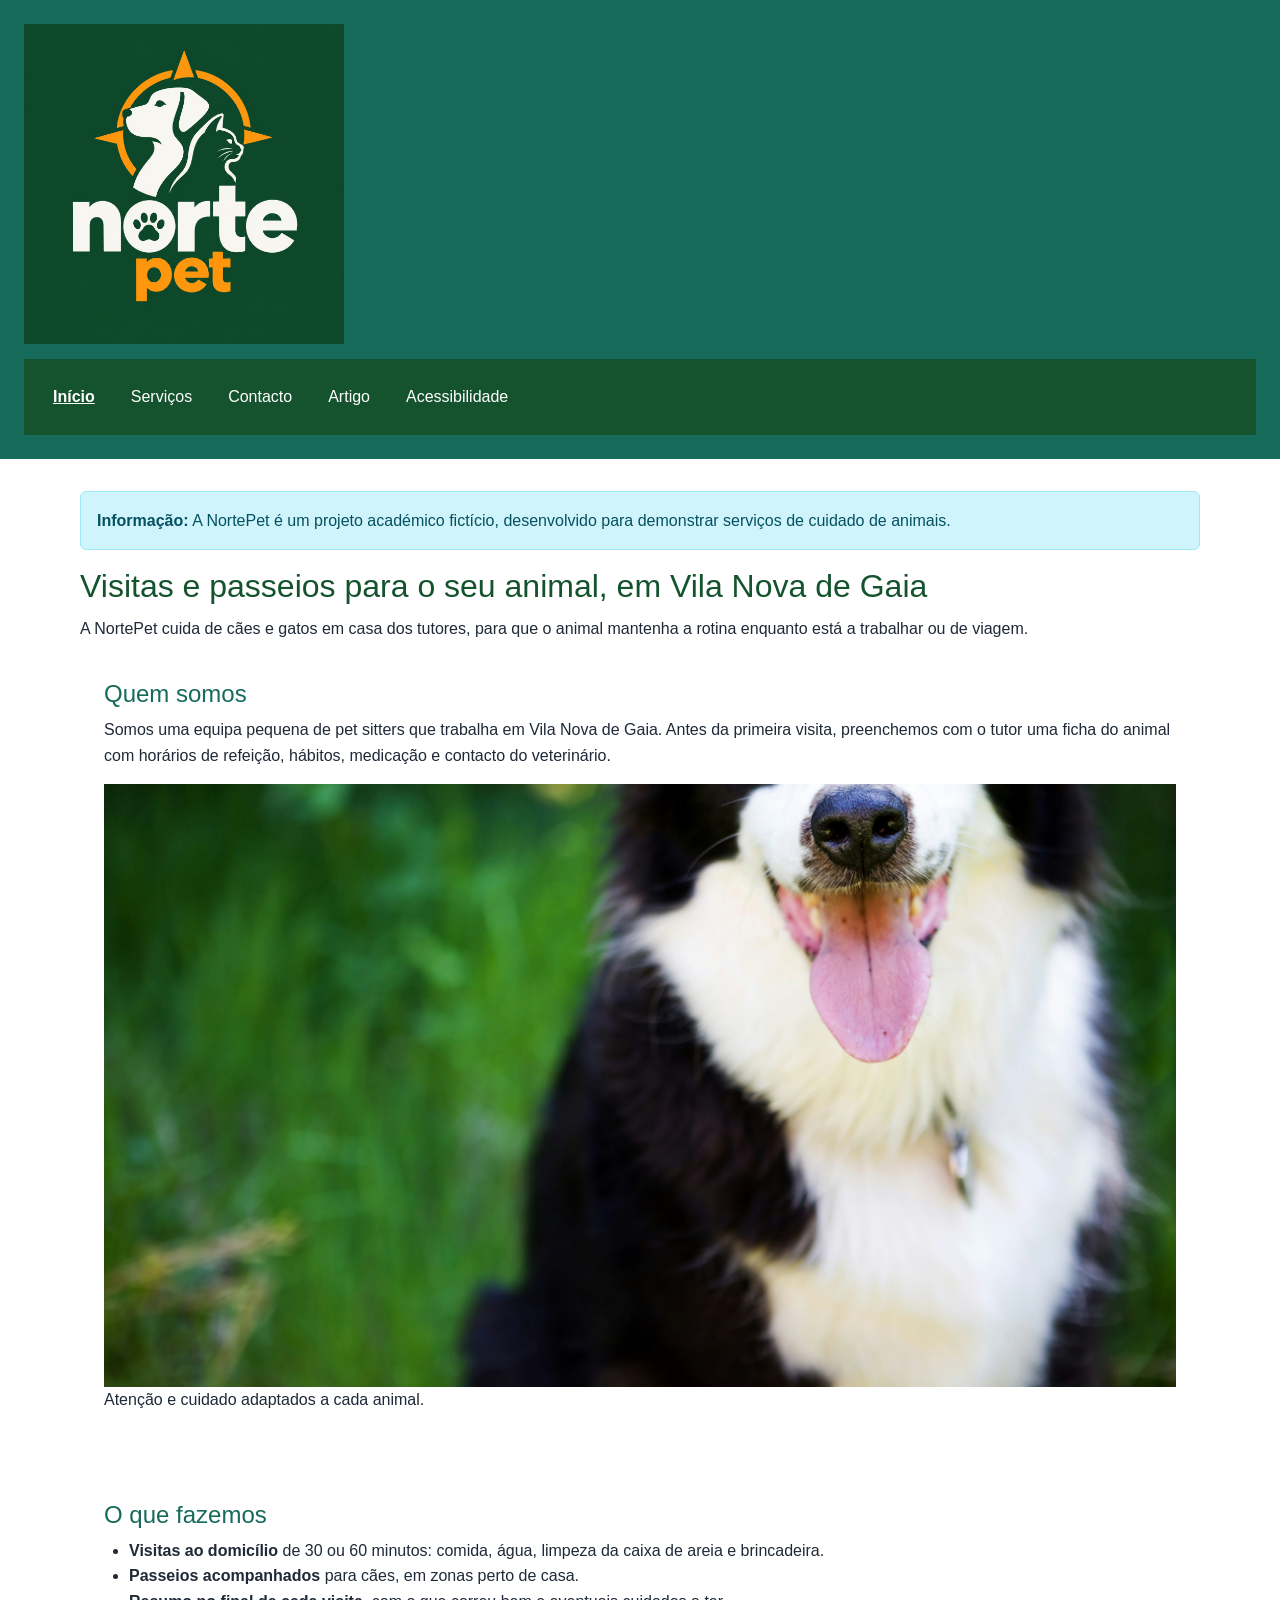
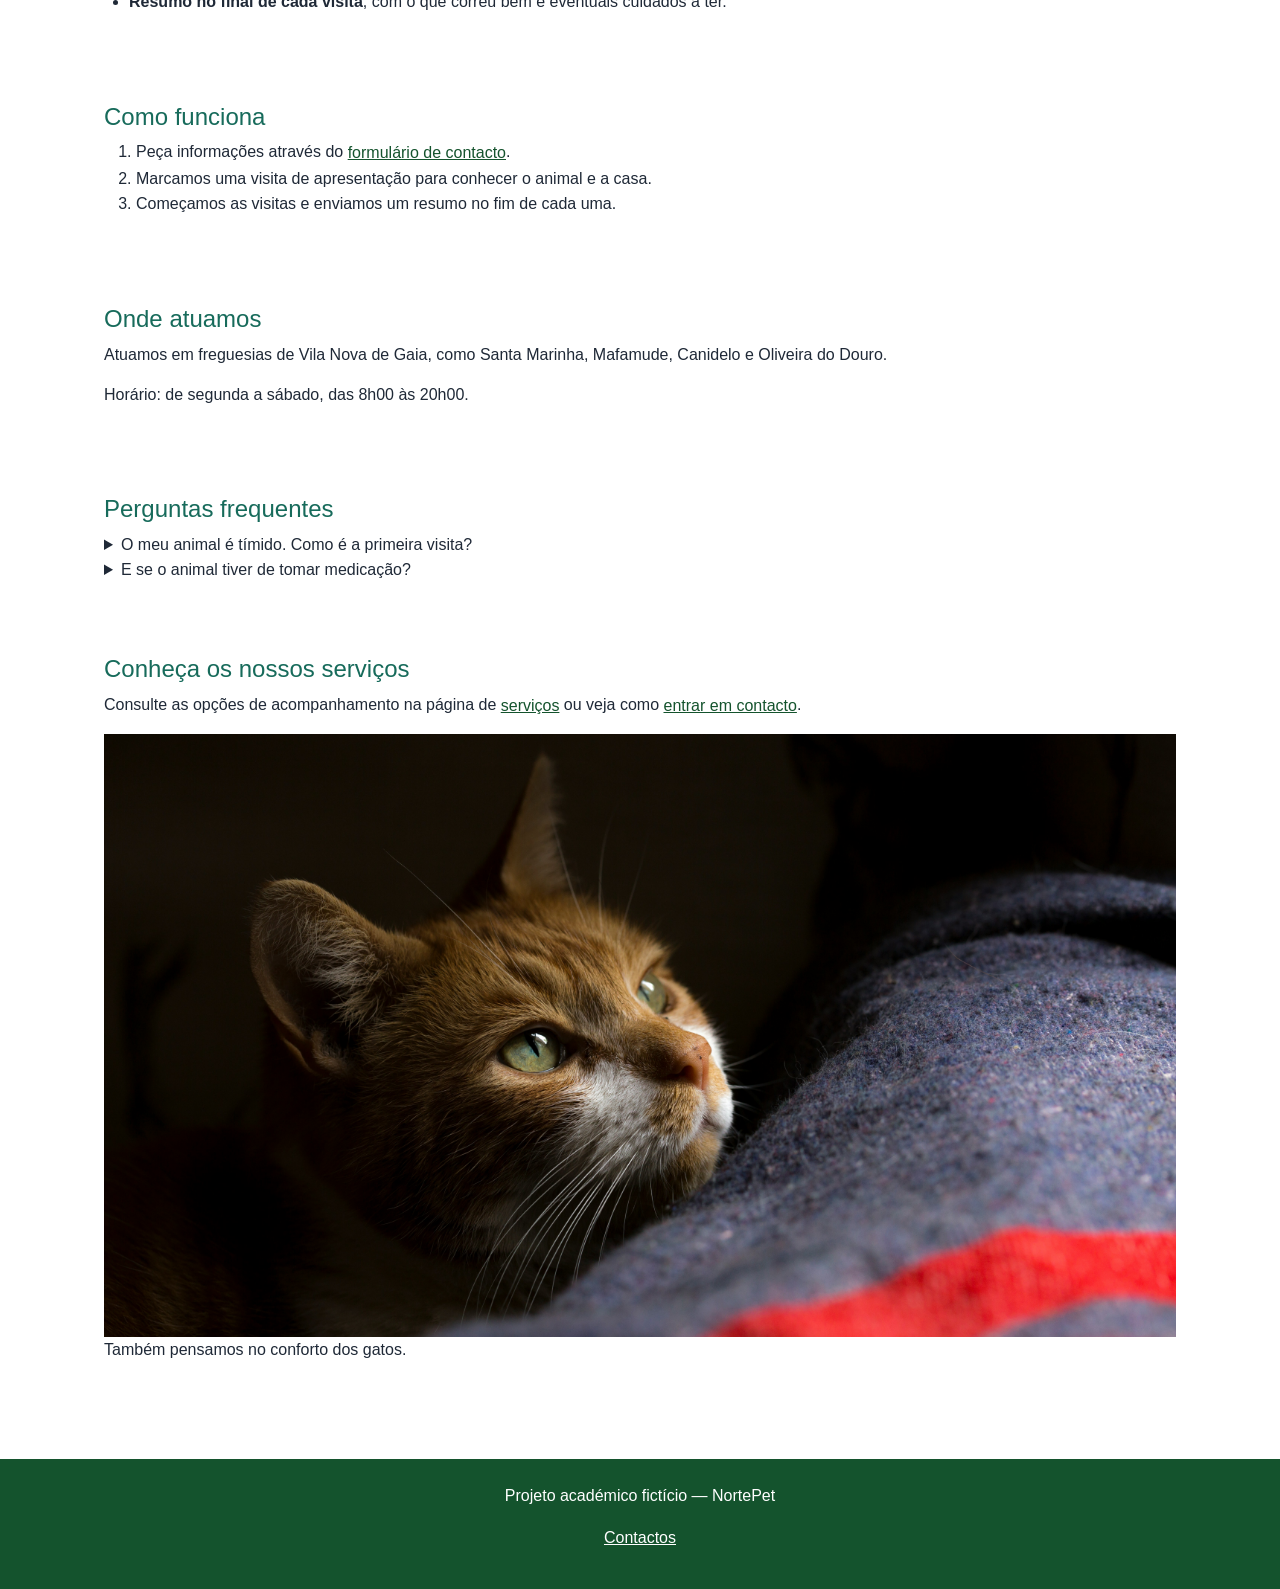
==== index.html @ 97c95462 "E6 - Adicionar componente Bootstrap Alert" ====
<!DOCTYPE html>
<html lang="pt-PT">
<head>
    <meta charset="UTF-8">
    <meta name="viewport" content="width=device-width, initial-scale=1.0">
    <meta name="description" content="A NortePet é um serviço de visitas ao domicílio e passeios para cães e gatos em Vila Nova de Gaia.">
    <title>NortePet | Início</title>
    <!-- Bootstrap 5.3.9 -->
    <link href="https://cdn.jsdelivr.net/npm/bootstrap@5.3.9/dist/css/bootstrap.min.css" rel="stylesheet" integrity="sha384-yEPZ7jP9S0QKiUQ0m3jjsO4ProIW7wvR9gXkI7JOGa2XVsw53Yke2bsdkBbjmmiX" crossorigin="anonymous">

    <!-- Estilos personalizados NortePet -->
    <link rel="stylesheet" href="estilos.css">

</head>
<body>
    <header>
        <p><a href="index.html"><img src="images/logo.png" width="320" height="260" alt="NortePet — página inicial"></a></p>
        <nav aria-label="Navegação principal">
            <ul>
                <li><a href="index.html" aria-current="page">Início</a></li>
                <li><a href="servicos.html">Serviços</a></li>
                <li><a href="contacto.html">Contacto</a></li>
                <li><a href="artigo.html">Artigo</a></li>
                <li><a href="acessibilidade.html">Acessibilidade</a></li>
            </ul>
        </nav>
    </header>

    <main>
        
<!-- E6 - Componente Bootstrap Alert -->
        <div class="alert alert-info" role="alert">
            <strong>Informação:</strong>
            A NortePet é um projeto académico fictício,
            desenvolvido para demonstrar serviços
            de cuidado de animais.
        </div>
    
        <h1>Visitas e passeios para o seu animal, em Vila Nova de Gaia</h1>
        <p>A NortePet cuida de cães e gatos em casa dos tutores, para que o animal mantenha a rotina enquanto está a trabalhar ou de viagem.</p>

        <section>
            <h2>Quem somos</h2>
            <p>Somos uma equipa pequena de pet sitters que trabalha em Vila Nova de Gaia. Antes da primeira visita, preenchemos com o tutor uma ficha do animal com horários de refeição, hábitos, medicação e contacto do veterinário.</p>
            <figure>
            <img src="images/cao.jpg"
                class="foto-larga"
                alt="Cão border collie a olhar para a câmara.">

                <figcaption>Atenção e cuidado adaptados a cada animal.</figcaption>
            </figure>
        </section>

        <section>
            <h2>O que fazemos</h2>
            <ul>
                <li><strong>Visitas ao domicílio</strong> de 30 ou 60 minutos: comida, água, limpeza da caixa de areia e brincadeira.</li>
                <li><strong>Passeios acompanhados</strong> para cães, em zonas perto de casa.</li>
                <li><strong>Resumo no final de cada visita</strong>, com o que correu bem e eventuais cuidados a ter.</li>
            </ul>
        </section>

        <section>
            <h2>Como funciona</h2>
            <ol>
                <li>Peça informações através do <a href="contacto.html">formulário de contacto</a>.</li>
                <li>Marcamos uma visita de apresentação para conhecer o animal e a casa.</li>
                <li>Começamos as visitas e enviamos um resumo no fim de cada uma.</li>
            </ol>
        </section>

        <section>
            <h2>Onde atuamos</h2>
            <p>Atuamos em freguesias de Vila Nova de Gaia, como Santa Marinha, Mafamude, Canidelo e Oliveira do Douro.</p>
            <p>Horário: de segunda a sábado, das <time datetime="08:00">8h00</time> às <time datetime="20:00">20h00</time>.</p>
        </section>

        <section>
            <h2>Perguntas frequentes</h2>
            <details>
                <summary>O meu animal é tímido. Como é a primeira visita?</summary>
                <p>Na visita de apresentação, o tutor está presente. Deixamos o animal aproximar-se ao seu ritmo e registamos na ficha o que o deixa mais à vontade.</p>
            </details>
            <details>
                <summary>E se o animal tiver de tomar medicação?</summary>
                <p>Anotamos na ficha o horário e a dose indicados pelo tutor ou pelo veterinário e registamos cada toma no resumo da visita.</p>
            </details>
        </section>

        <section>
            <h2>Conheça os nossos serviços</h2>
            <p>Consulte as opções de acompanhamento na página de <a href="servicos.html">serviços</a> ou veja como <a href="contacto.html">entrar em contacto</a>.</p>
            <figure>
            <img src="images/gato.jpg"
                class="foto-larga"
                alt="Gato tigrado deitado sobre um tecido azul.">

                <figcaption>Também pensamos no conforto dos gatos.</figcaption>
            </figure>
        </section>
    </main>

    <footer>
        <p>Projeto académico fictício — NortePet</p>
        <p><a href="contacto.html">Contactos</a></p>
    </footer>
</body>
</html>
---- estilos.css ----
/* 1. Cores e tipografia */
:root {
    --cor-primaria: #176B5B;
    --cor-secundaria: #14532D;
    --cor-destaque: #A65300;
    --cor-fundo: #FFFFFF;
    --cor-fundo-suave: #F1F5F4;
    --cor-texto: #1F2937;
    --cor-borda: #CBD5D1;

    --fonte-principal: Arial, Helvetica, sans-serif;
}


/* 2. Estilos gerais */
body {
    font-family: var(--fonte-principal);
    background-color: var(--cor-fundo);
    color: var(--cor-texto);
    margin: 0;
    line-height: 1.6;
}

/* 3. Cabeçalho */
header {
    background-color: var(--cor-primaria);
    color: #FFFFFF;
    padding: 20px;
}

/* 4. Navegação */
nav {
    background-color: var(--cor-secundaria);
    padding: 15px;
}

nav a {
    color: #FFFFFF;
    text-decoration: none;
    margin-right: 15px;
}

nav a:hover {
    text-decoration: underline;
}

/* 5. Conteúdo principal */
main {
    padding: 25px;
}

/* 6. Títulos */
h1 {
    color: var(--cor-secundaria);
    font-size: 2rem;
}

h2 {
    color: var(--cor-primaria);
    font-size: 1.5rem;
}

/* 7. Parágrafos */
p {
    margin-bottom: 15px;
}

/* 8. Secções */
section {
    margin-bottom: 30px;
    padding: 15px;
}

/* 9. Imagens */
img {
    max-width: 100%;
    height: auto;
}

/* 10. Ligações */
a {
    color: var(--cor-secundaria);
}

/* 11. Listas */
ul {
    padding-left: 25px;
}

/* 12. Tabelas */
table {
    width: 100%;
    border-collapse: collapse;
}

th, td {
    border: 1px solid var(--cor-borda);
    padding: 10px;
    text-align: left;
}

th {
    background-color: var(--cor-fundo-suave);
}

/* 13. Formulários */
form {
    background-color: var(--cor-fundo-suave);
    padding: 20px;
}

label {
    display: block;
    margin-bottom: 5px;
    font-weight: bold;
}

input, select, textarea {
    padding: 10px;
    margin-bottom: 15px;
    border: 1px solid var(--cor-borda);
    font-family: inherit;
}

/* 14. Botões */
button {
    background-color: var(--cor-primaria);
    color: white;
    border: none;
    padding: 12px 20px;
    cursor: pointer;
}

button:hover {
    background-color: var(--cor-secundaria);
}

/* 15. Rodapé */
footer {
    background-color: var(--cor-secundaria);
    color: white;
    padding: 20px;
    text-align: center;
}

/* 16. Acessibilidade */
a:focus-visible,
button:focus-visible,
input:focus-visible,
select:focus-visible,
textarea:focus-visible {
    outline: 3px solid #A65300;
    outline-offset: 3px;
}

/* 17. Ligações sobre fundos escuros */
header a,
footer a {
    color: #FFFFFF;
}

/* 18. Bordas dos campos do formulário (contraste mínimo 3:1) */
input, select, textarea {
    border: 1px solid #6B7280;
}

/* 19. Menu horizontal */
nav ul {
    display: flex;
    flex-wrap: wrap;
    gap: 0.5rem;
    list-style: none;
    margin: 0;
    padding: 0;
}

nav a {
    display: inline-block;
    padding: 8px 12px;
    margin-right: 0;
}

/* Indica a página atual sem depender só da cor */
nav a[aria-current="page"] {
    font-weight: bold;
    text-decoration: underline;
}

/* 20. Logótipo no cabeçalho */
header p {
    margin: 0 0 15px;
}

header img {
    display: block;
}

/* Foco visível sobre o fundo verde do cabeçalho */
header a:focus-visible {
    outline-color: #FFFFFF;
}

/* 21. Título do artigo dentro do cabeçalho do artigo */
article header h1 {
    color: #FFFFFF;
}


/* 22. Modelo de caixa e espaçamentos */
*, *::before, *::after {
    box-sizing: border-box;
}

:root {
    --espaco-1: 0.5rem;
    --espaco-2: 1rem;
    --espaco-3: 1.5rem;
    --espaco-4: 2rem;
}

header, footer, main {
    padding: var(--espaco-3);
}

section {
    margin-bottom: var(--espaco-4);
    padding: var(--espaco-2);
}

th, td {
    padding: var(--espaco-2);
}

button {
    padding: var(--espaco-2) var(--espaco-3);
}

/* 23. Tabelas e formulários segundo o guia de estilo */
caption {
    font-weight: bold;
    text-align: left;
    margin-bottom: var(--espaco-1);
}

tbody tr:nth-child(even) {
    background-color: var(--cor-fundo-suave);
}

form p > label {
    display: block;
    margin-bottom: var(--espaco-1);
}

input[type="text"], input[type="email"], input[type="tel"],
input[type="date"], select, textarea {
    width: 100%;
    max-width: 30rem;
    margin-bottom: var(--espaco-2);
}

fieldset {
    border: 1px solid var(--cor-borda);
    margin-bottom: var(--espaco-2);
    padding: var(--espaco-2);
}

/* 24. Título do índice do artigo sobre fundo escuro */
nav h2 {
    color: #FFFFFF;
}


/* ===================================
   NORTEPET - ENTREGA 5
   Design responsivo: Mobile First
   =================================== */

/* 25. Estilos base para telemóveis */
main {
    width: 100%;
    max-width: 1200px;
    margin: 0 auto;
    padding: 1rem;
}

section {
    min-width: 0;
    padding: 1rem;
    margin-bottom: 1.5rem;
}

article, aside, form, fieldset {
    min-width: 0;
}

figure {
    margin: 1rem 0;
}

h1 {
    font-size: 1.6rem;
    line-height: 1.3;
}

h2 {
    font-size: 1.3rem;
}

a {
    overflow-wrap: anywhere;
}

/* Navegação vertical em ecrãs pequenos */
nav ul {
    flex-direction: column;
    align-items: flex-start;
}

/* 26. Ecrãs a partir de 480px */
@media (min-width: 480px) {
    nav ul {
        flex-direction: row;
        align-items: center;
    }

    main {
        padding: 1.5rem;
    }
}

/* 27. Tablets a partir de 768px */
@media (min-width: 768px) {
    main {
        padding: 2rem;
    }

    section {
        padding: 1.5rem;
    }

    h1 {
        font-size: 1.9rem;
    }
}

/* 28. Computadores a partir de 1024px */
@media (min-width: 1024px) {
    main {
        padding: 2rem 2.5rem;
    }

    h1 {
        font-size: 2rem;
    }

    h2 {
        font-size: 1.5rem;
    }
}


/* 29. Grelha responsiva de serviços */
.grelha-servicos {
    display: grid;
    grid-template-columns: 1fr;
    gap: 1rem;
    list-style: none;
    padding: 0;
    margin: 1rem 0;
}

.grelha-servicos li {
    background-color: var(--cor-fundo-suave);
    border: 1px solid var(--cor-borda);
    border-radius: 8px;
    padding: 1.5rem;
    min-width: 0;
}

/* Tablets: 2 colunas */
@media (min-width: 768px) {
    .grelha-servicos {
        grid-template-columns: repeat(2, minmax(0, 1fr));
    }
}

/* Computadores: 3 colunas */
@media (min-width: 1024px) {
    .grelha-servicos {
        grid-template-columns: repeat(3, minmax(0, 1fr));
    }
}


/* ===================================
   E5 - Adaptação a ecrãs pequenos
   e acessibilidade tátil
   =================================== */

/* 30. Evitar conteúdos demasiado largos */
html, body {
    max-width: 100%;
}

main, section, article, figure,
form, fieldset {
    min-width: 0;
}

img, svg, video {
    max-width: 100%;
    height: auto;
}

/* 31. Textos e tabelas responsivos */
a {
    display: inline-block;
    min-width: 24px;
    min-height: 24px;
    max-width: 100%;
    overflow-wrap: anywhere;
    vertical-align: middle;
}

table {
    overflow-wrap: anywhere;
}

@media (max-width: 767px) {
    table {
        display: block;
        width: 100%;
        overflow-x: auto;
    }
}

/* 32. Botões e navegação acessíveis */
nav a {
    display: inline-flex;
    align-items: center;
    min-height: 44px;
    padding: 10px 14px;
}

button,
input[type="submit"],
input[type="reset"] {
    min-width: 44px;
    min-height: 44px;
}

/* 33. Caixas de seleção e opções */
input[type="checkbox"],
input[type="radio"] {
    width: 24px;
    height: 24px;
    min-width: 24px;
    min-height: 24px;
    vertical-align: middle;
    cursor: pointer;
}

input, select, textarea {
    max-width: 100%;
}

/* 34. Menu adaptado a telemóveis */
@media (max-width: 479px) {
    nav ul {
        width: 100%;
    }

    nav li {
        width: 100%;
    }

    nav a {
        width: 100%;
    }
}


/* Imagens horizontais responsivas */
.foto-larga {
    display: block;
    width: 100%;
    max-width: 100%;
    aspect-ratio: 16 / 9;
    object-fit: cover;
}


/* Imagens horizontais responsivas */
.foto-larga {
    display: block;
    width: 100%;
    max-width: 100%;
    aspect-ratio: 16 / 9;
    object-fit: cover;
}
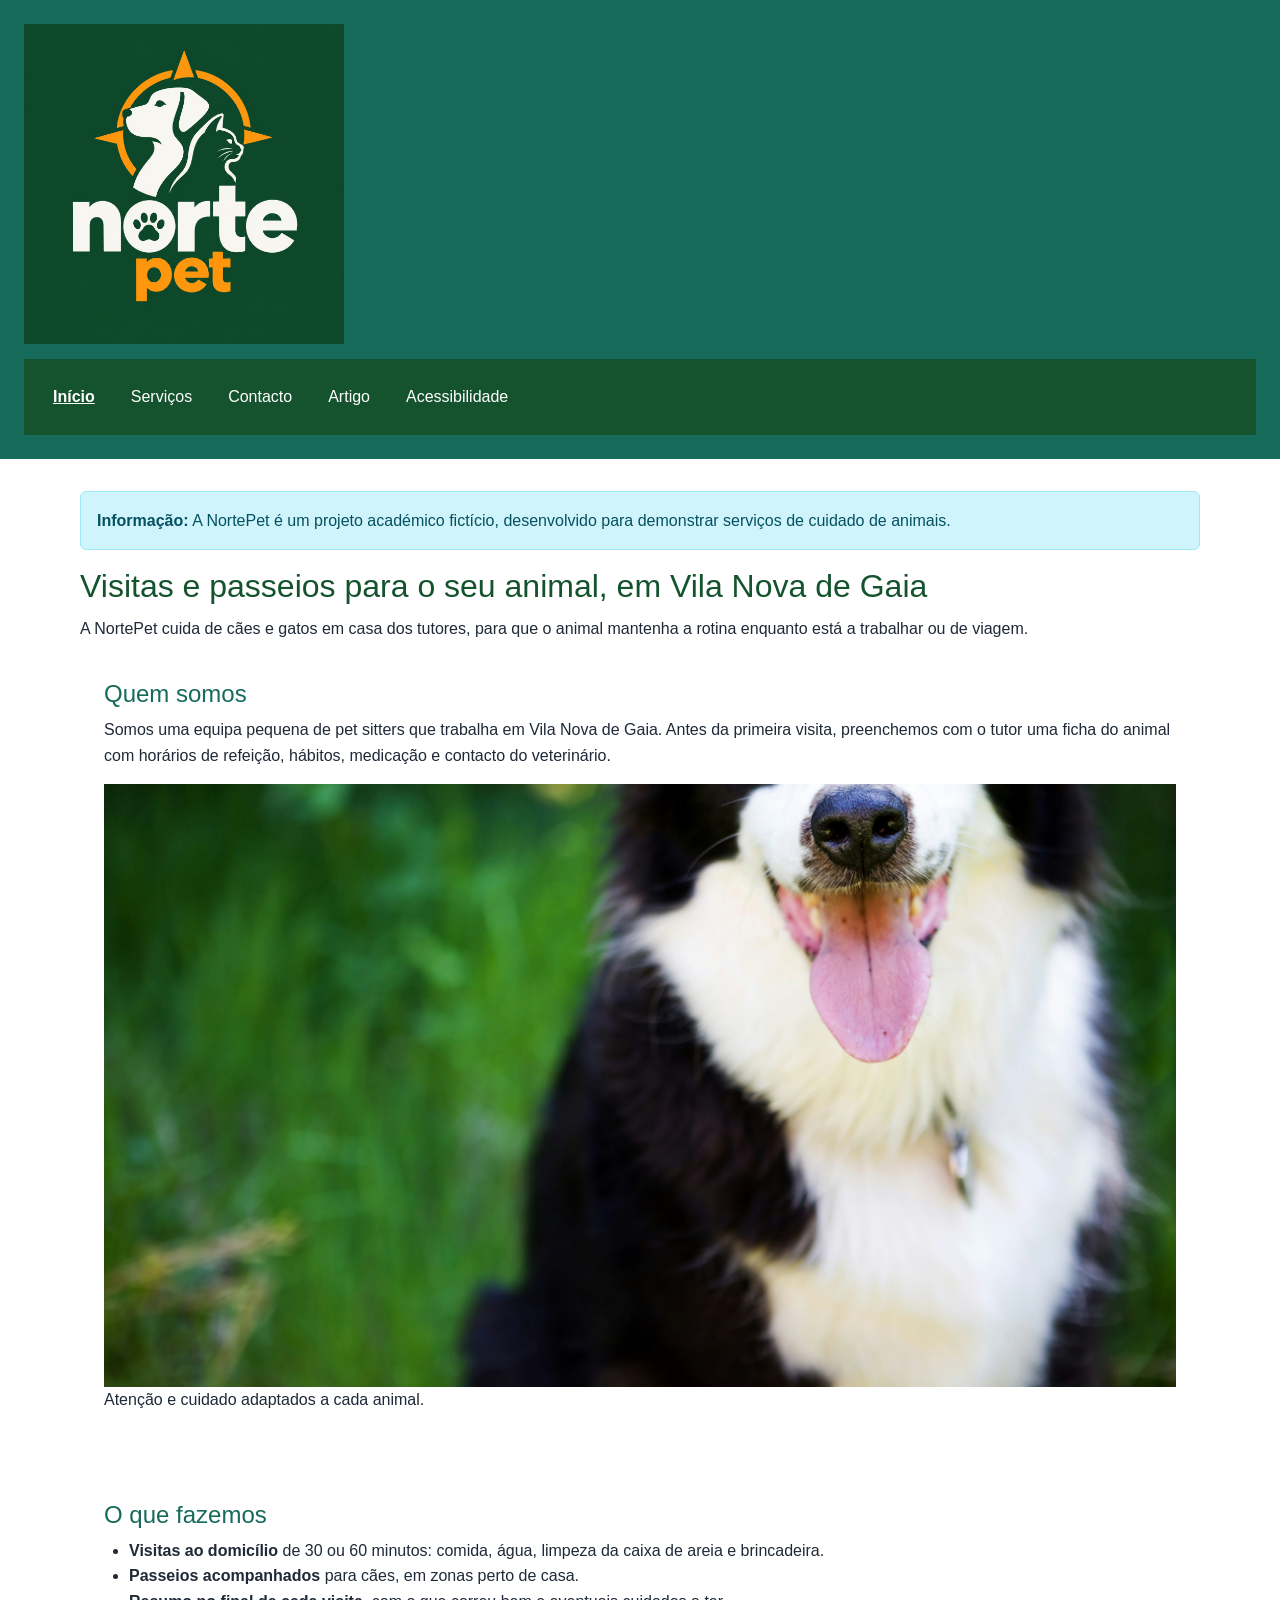
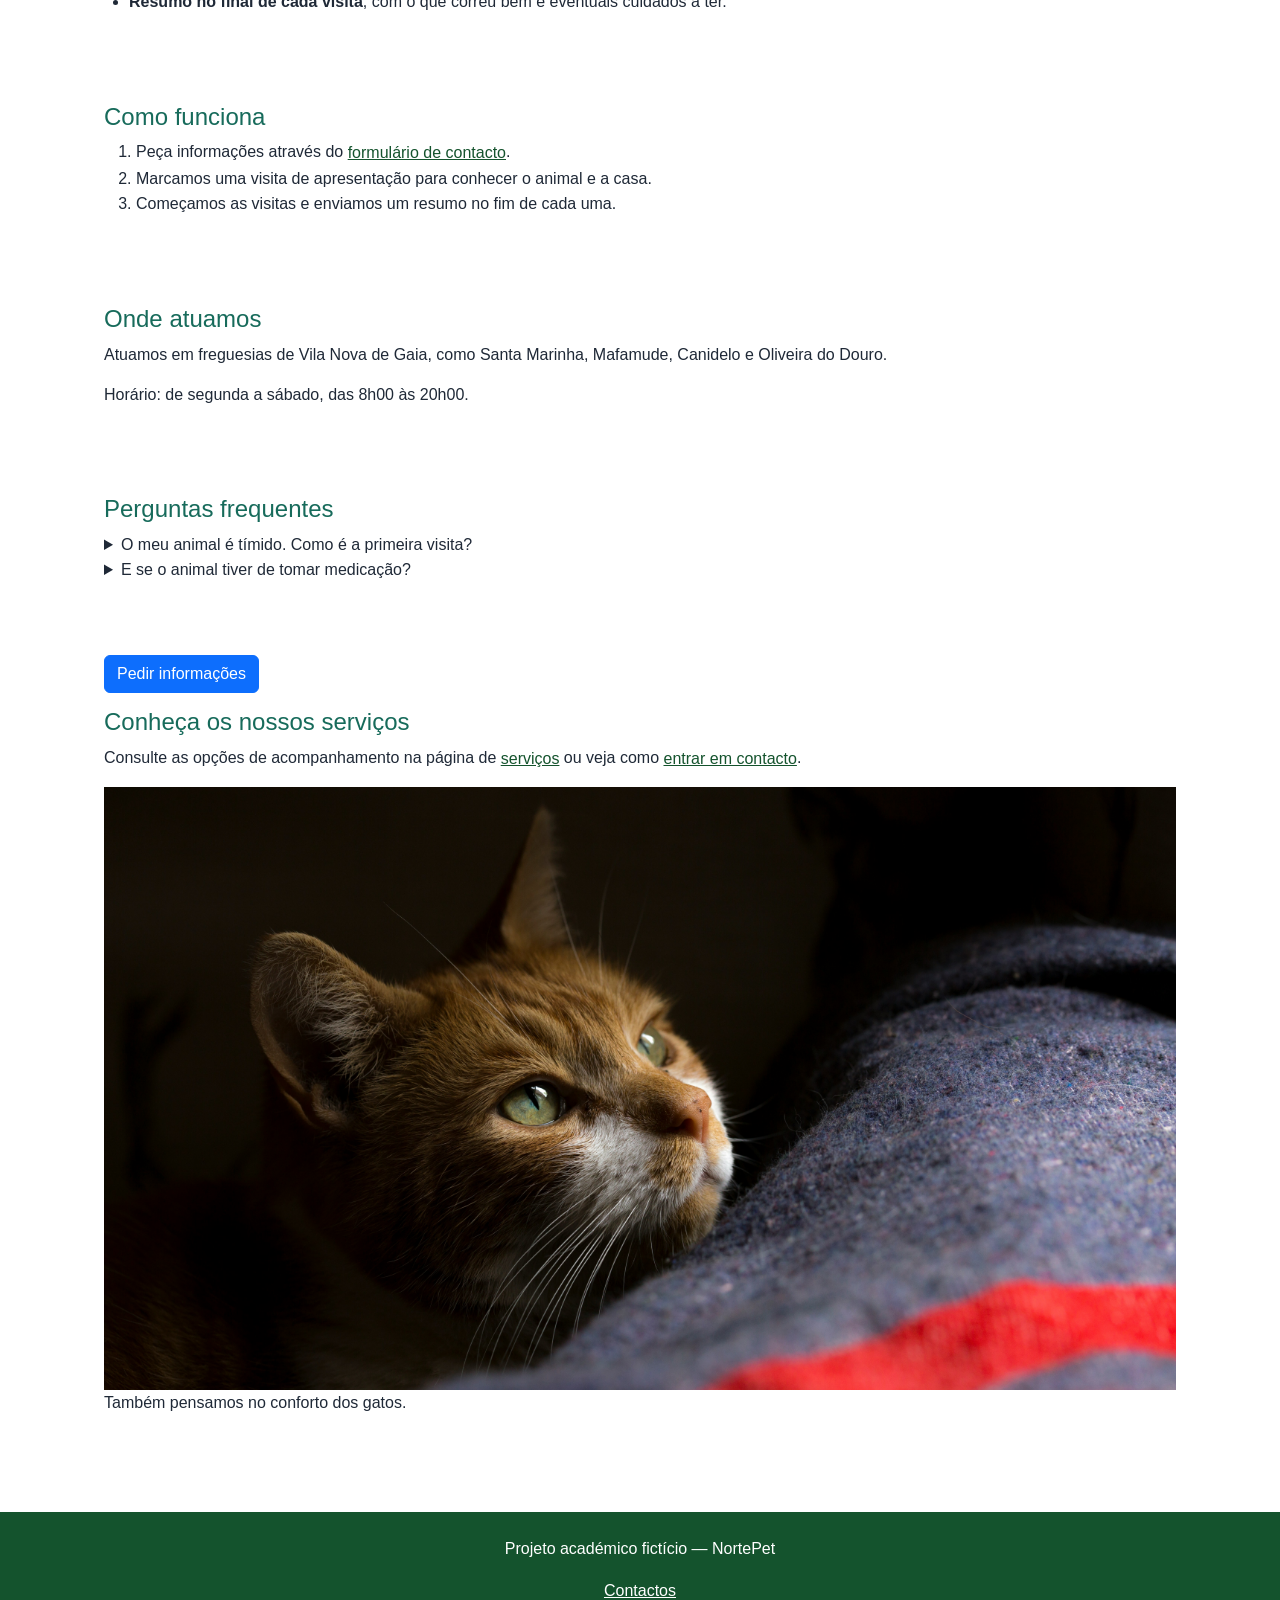
==== commit 55f04cc4: "E6 - Adicionar botao Bootstrap de contacto" ====
--- a/index.html
+++ b/index.html
@@ -88,6 +88,14 @@
         </section>
 
         <section>
+            
+            <!-- E6 - Componente Bootstrap Button -->
+            <p>
+                <a href="contacto.html" class="btn btn-primary">
+                    Pedir informações
+                </a>
+            </p>
+
             <h2>Conheça os nossos serviços</h2>
             <p>Consulte as opções de acompanhamento na página de <a href="servicos.html">serviços</a> ou veja como <a href="contacto.html">entrar em contacto</a>.</p>
             <figure>
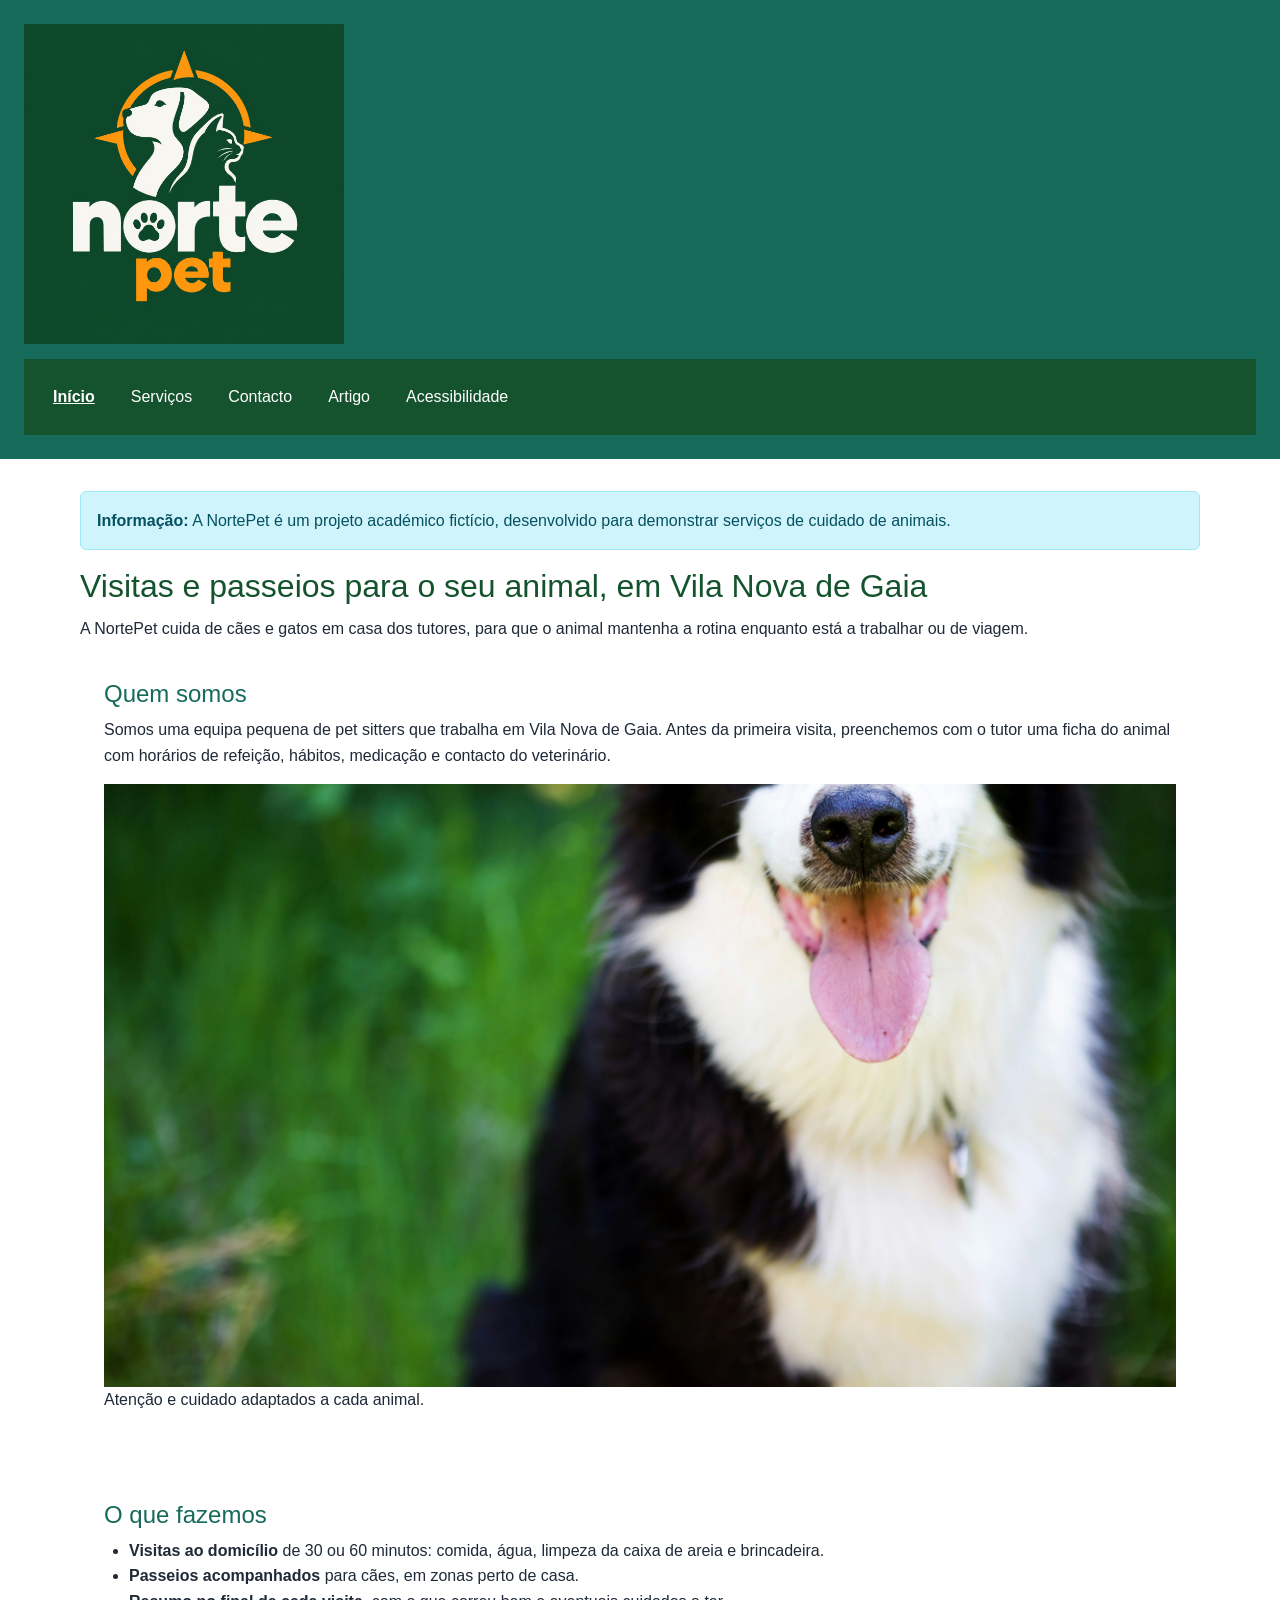
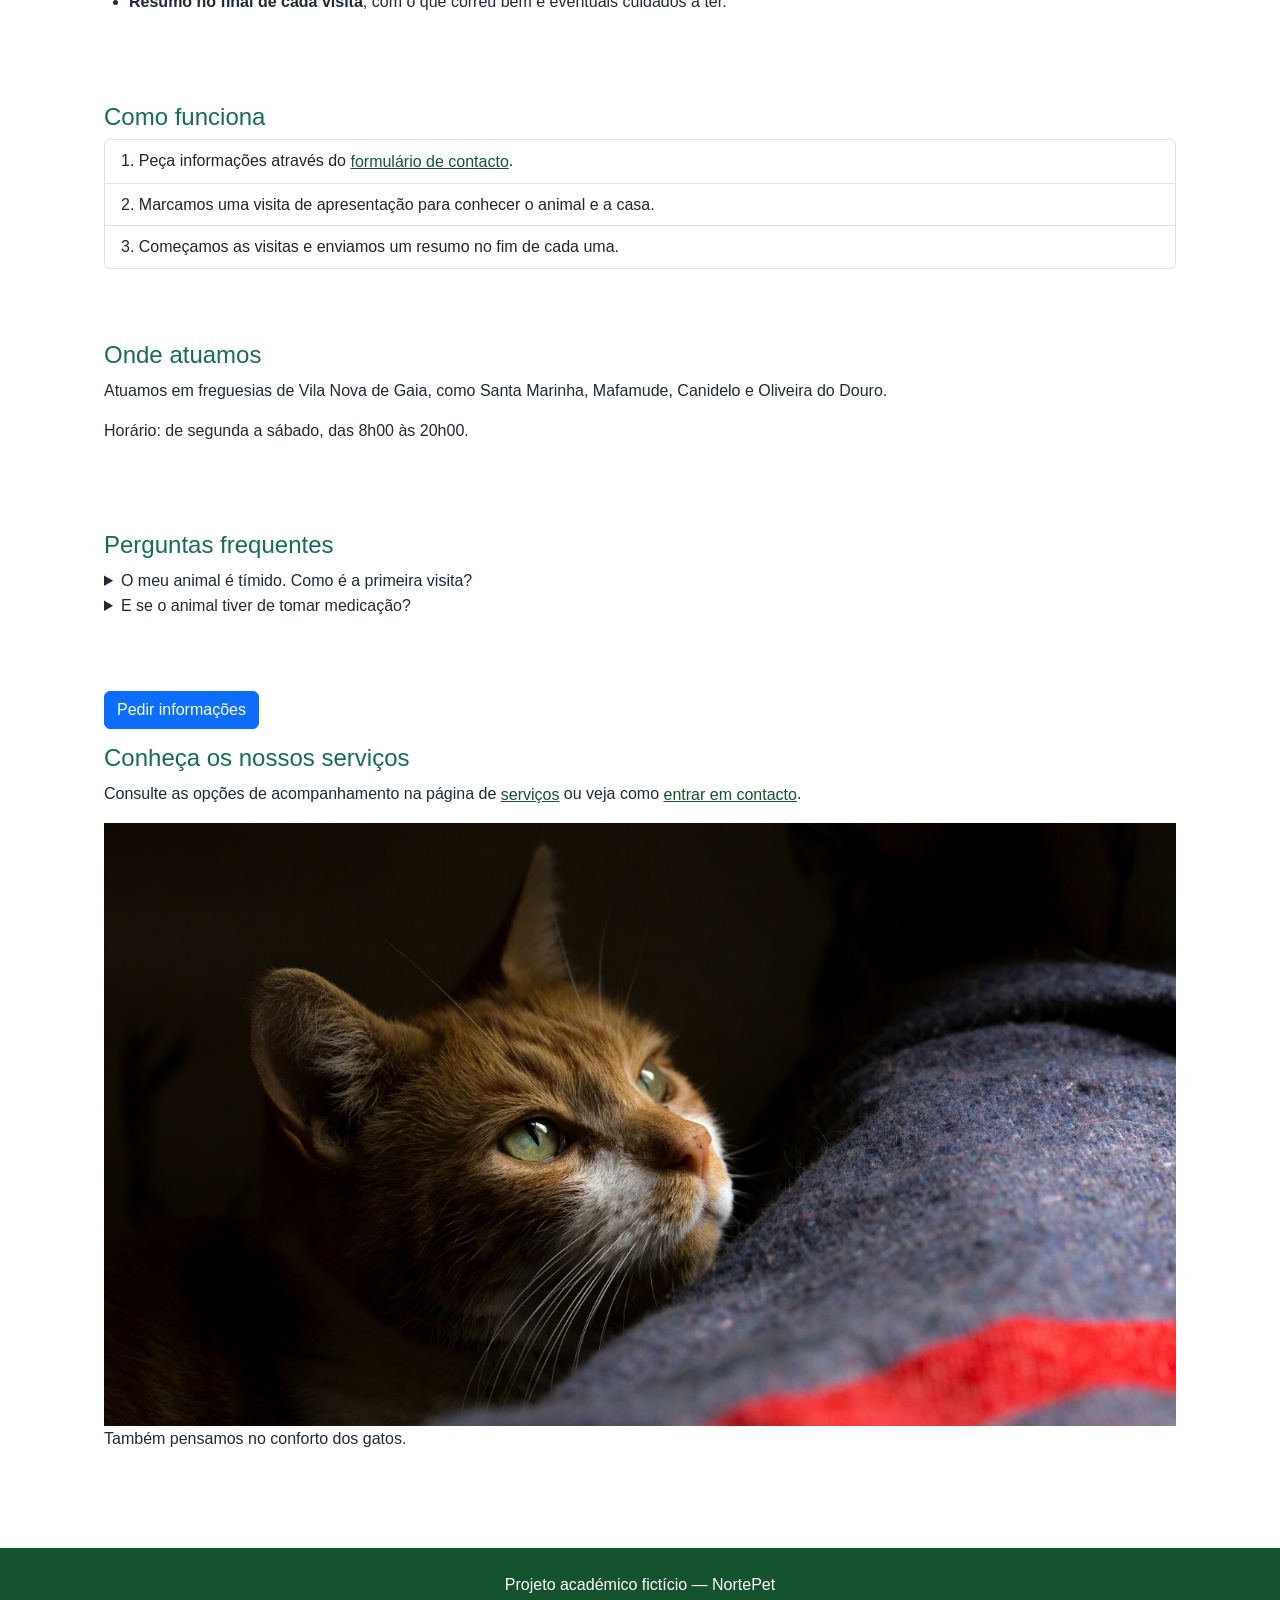
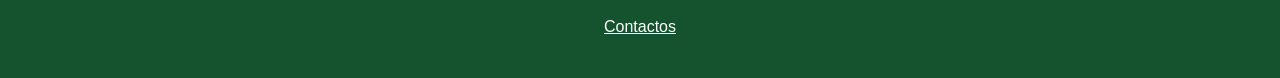
==== commit de6c15c8: "E6 - Adicionar componente Bootstrap List Group" ====
--- a/index.html
+++ b/index.html
@@ -62,11 +62,27 @@
 
         <section>
             <h2>Como funciona</h2>
-            <ol>
-                <li>Peça informações através do <a href="contacto.html">formulário de contacto</a>.</li>
-                <li>Marcamos uma visita de apresentação para conhecer o animal e a casa.</li>
-                <li>Começamos as visitas e enviamos um resumo no fim de cada uma.</li>
+            
+            <!-- E6 - Componente Bootstrap List Group -->
+            <ol class="list-group list-group-numbered">
+                <li class="list-group-item">
+                    Peça informações através do
+                    <a href="contacto.html">
+                        formulário de contacto
+                    </a>.
+                </li>
+            
+                <li class="list-group-item">
+                    Marcamos uma visita de apresentação
+                    para conhecer o animal e a casa.
+                </li>
+            
+                <li class="list-group-item">
+                    Começamos as visitas e enviamos
+                    um resumo no fim de cada uma.
+                </li>
             </ol>
+
         </section>
 
         <section>
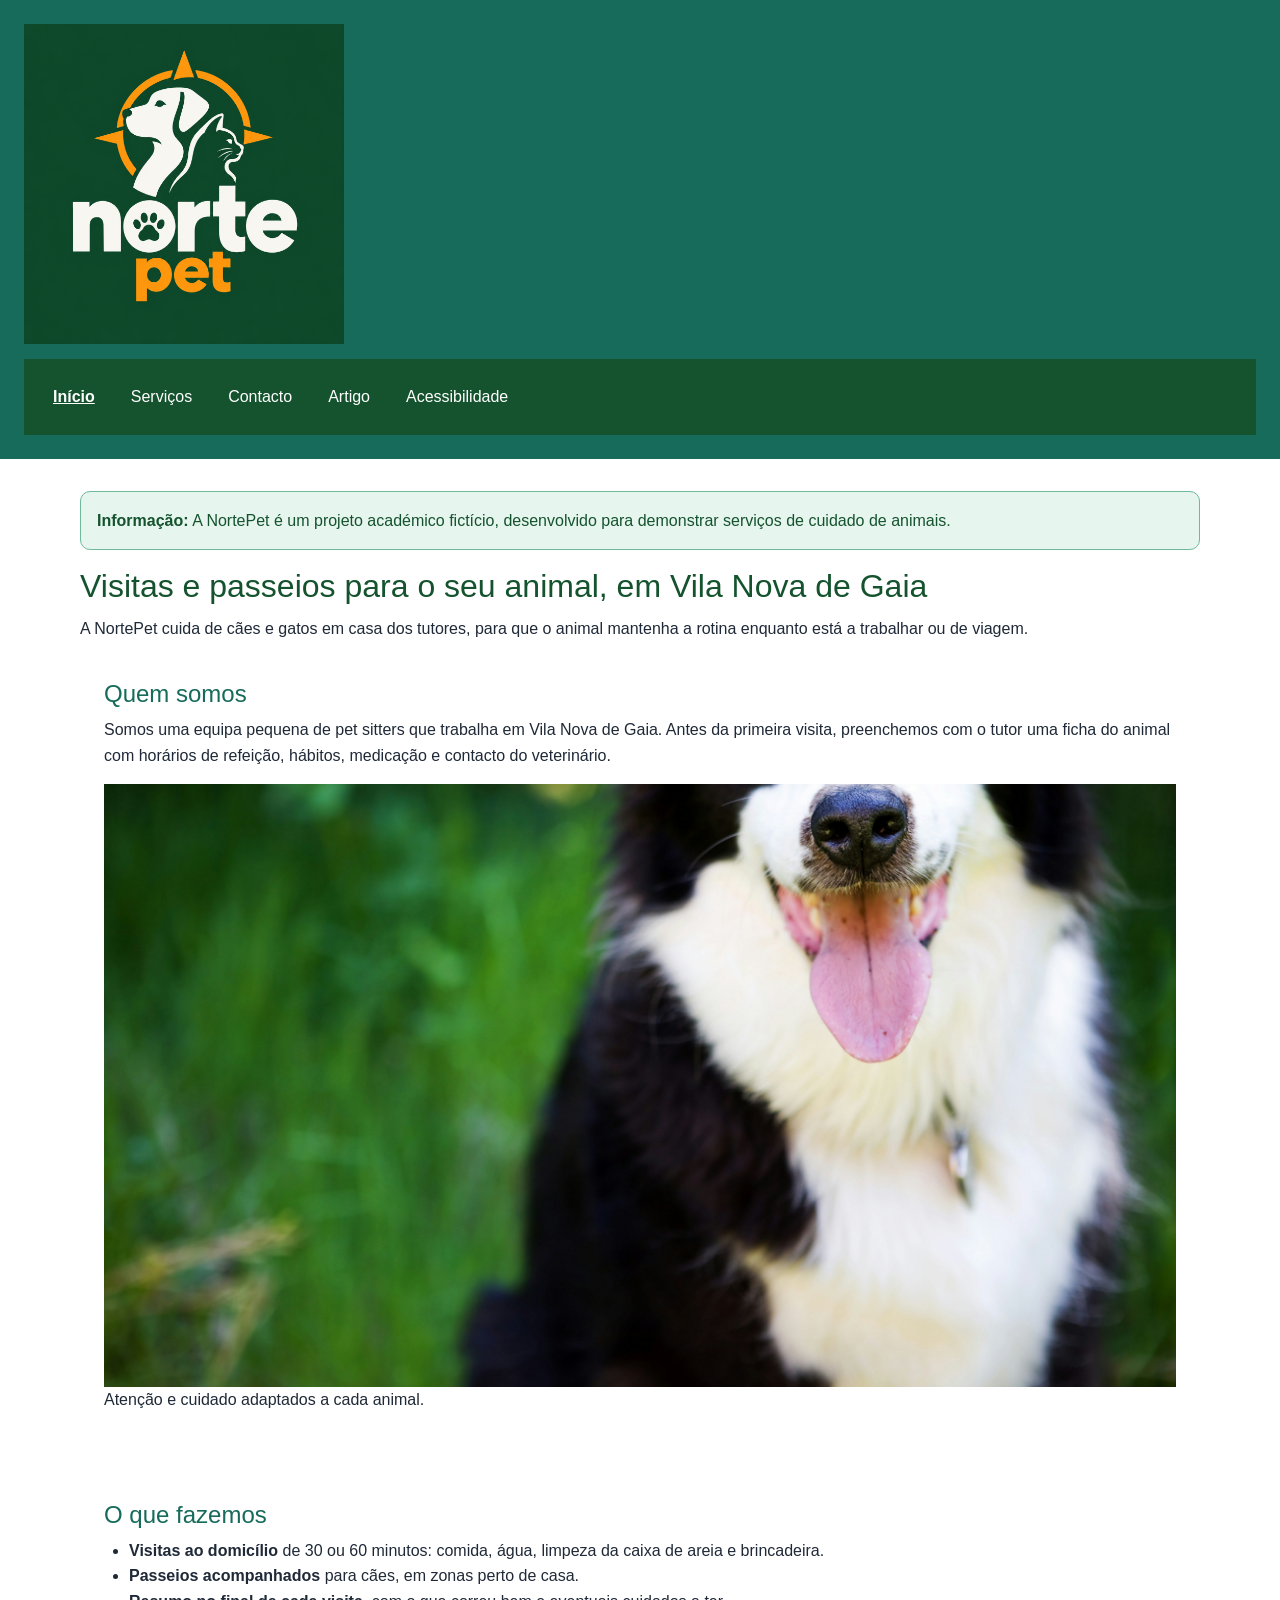
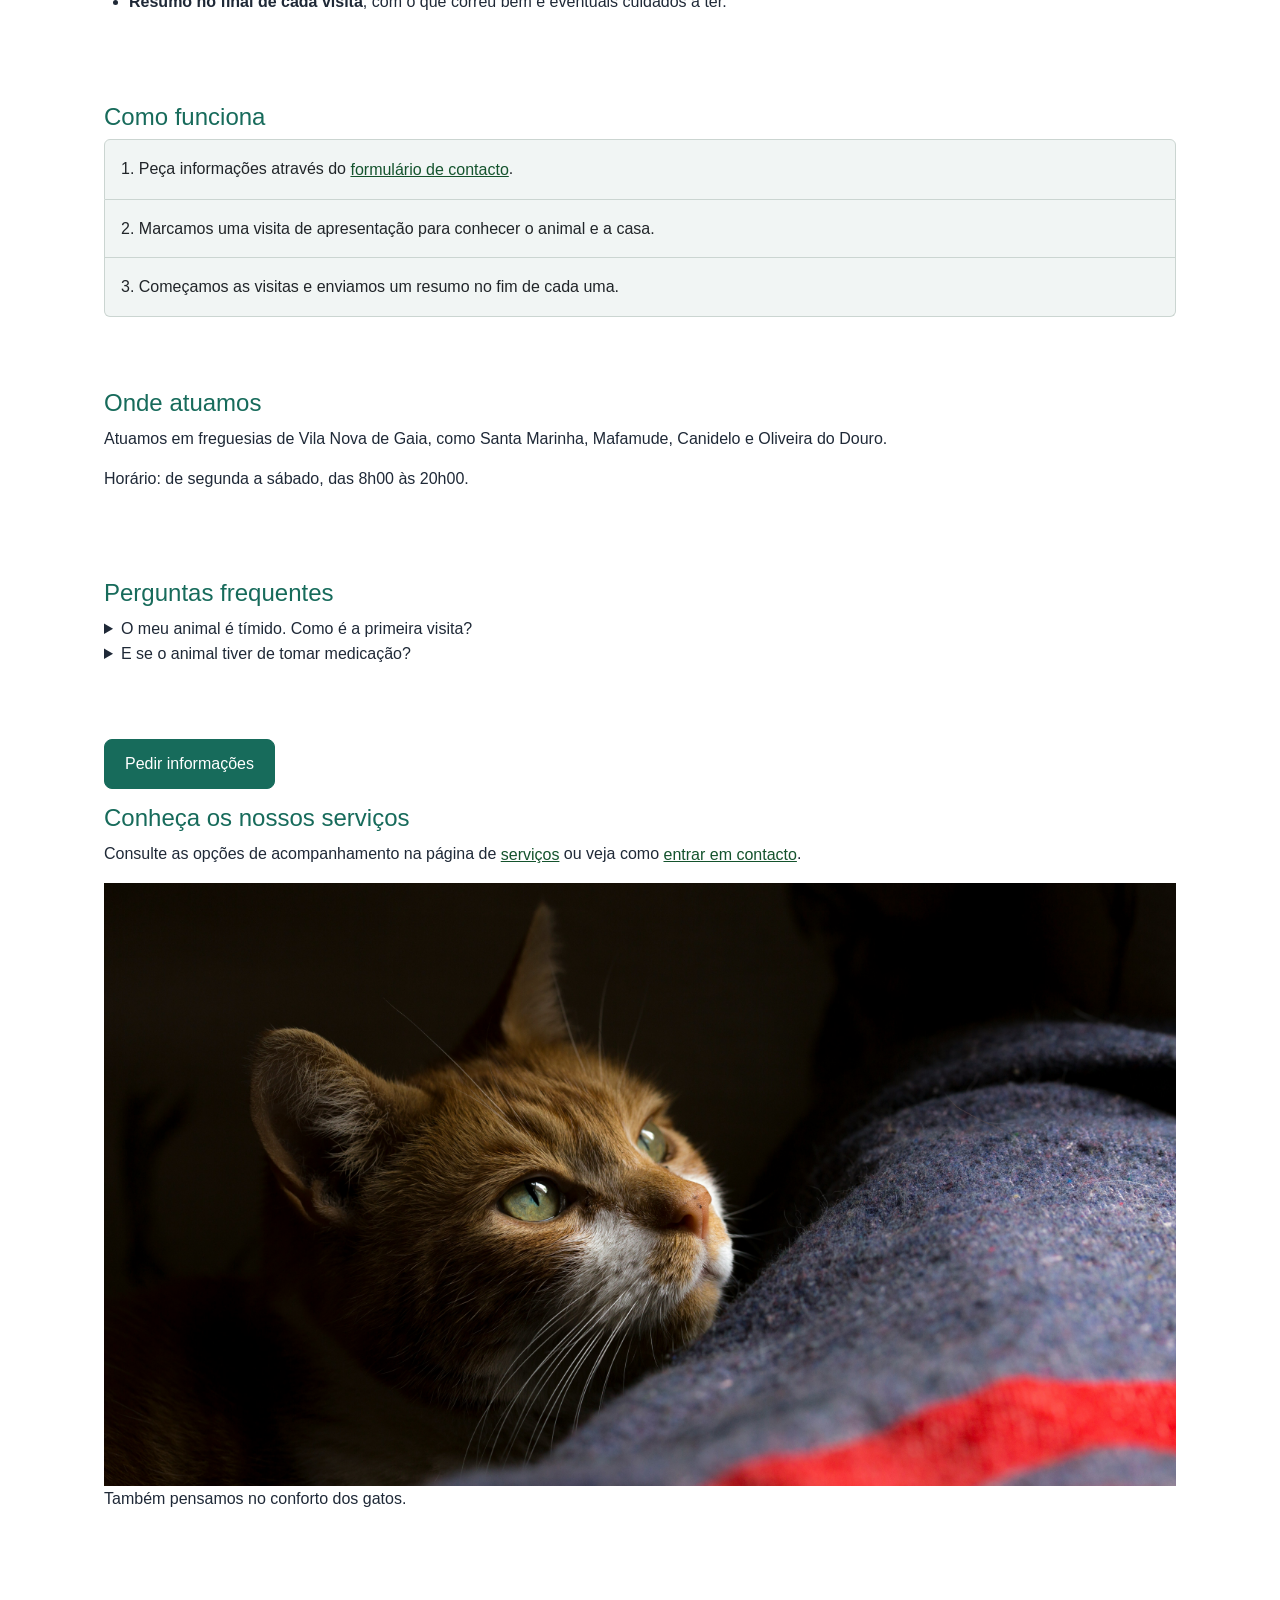
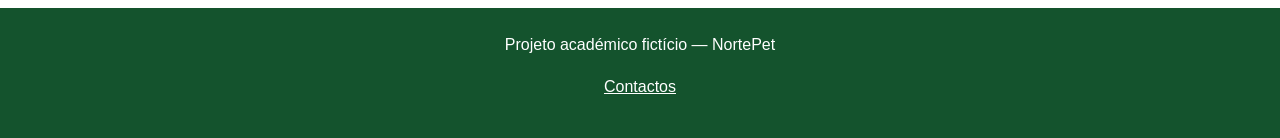
==== commit f7fa1e5d: "E6 - Aplicar personalizacoes Bootstrap na pagina inicial" ====
--- a/index.html
+++ b/index.html
@@ -10,6 +10,9 @@
 
     <!-- Estilos personalizados NortePet -->
     <link rel="stylesheet" href="estilos.css">
+    
+    <!-- Personalizacoes Bootstrap - E6 -->
+    <link rel="stylesheet" href="bootstrap-personalizado.css">
 
 </head>
 <body>
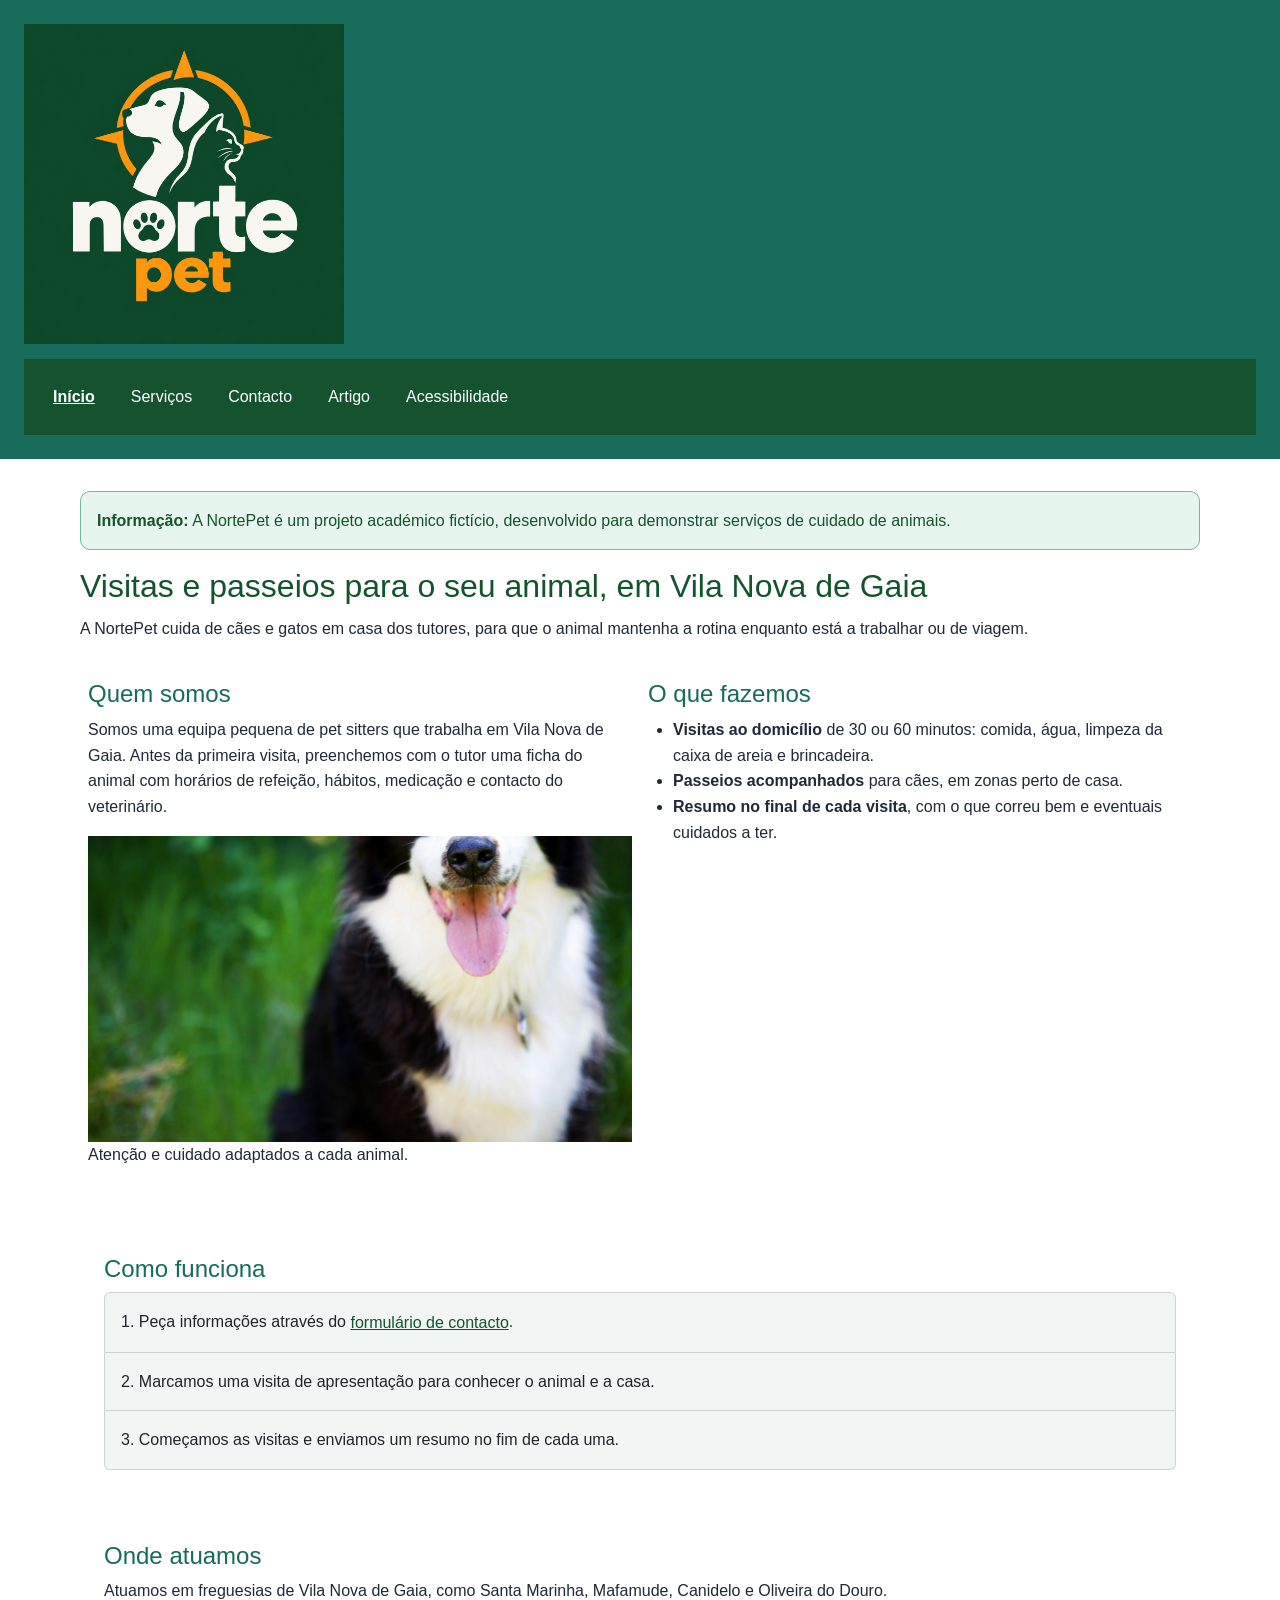
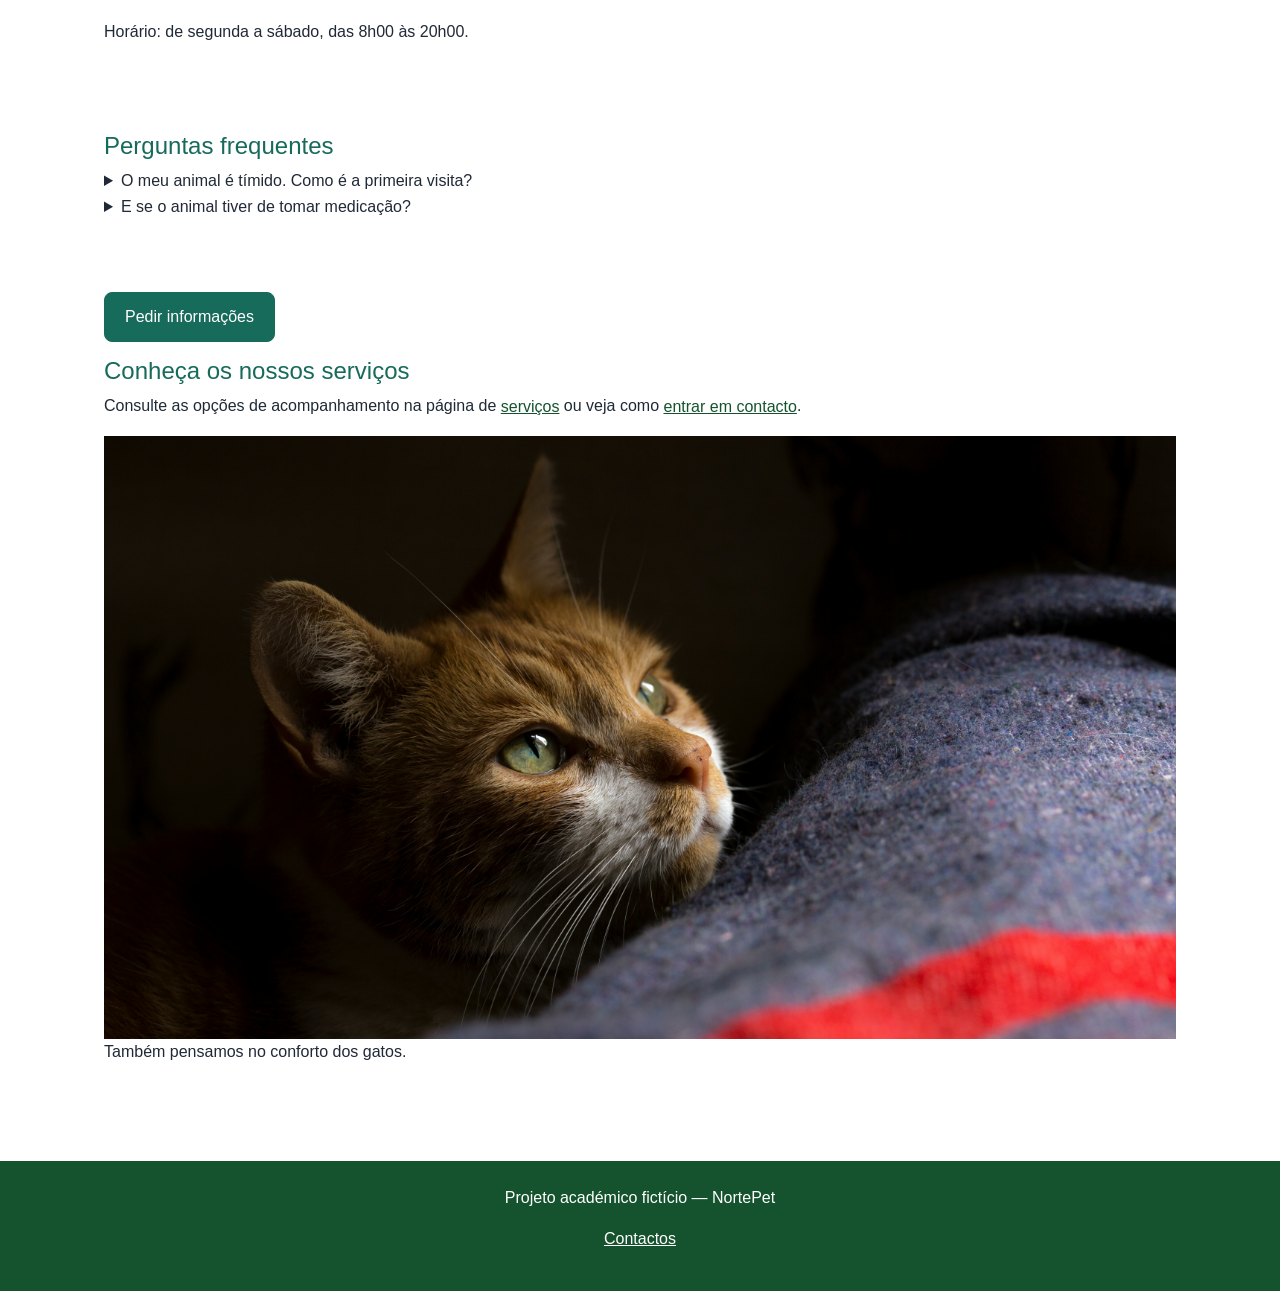
==== commit a364ca09: "E6 - Implementar grelha Bootstrap na pagina inicial" ====
--- a/index.html
+++ b/index.html
@@ -42,7 +42,10 @@
         <h1>Visitas e passeios para o seu animal, em Vila Nova de Gaia</h1>
         <p>A NortePet cuida de cães e gatos em casa dos tutores, para que o animal mantenha a rotina enquanto está a trabalhar ou de viagem.</p>
 
-        <section>
+        <!-- E6 - Grelha Bootstrap -->
+        <div class="row g-3 mx-0">
+        
+        <section class="col-12 col-lg-6">
             <h2>Quem somos</h2>
             <p>Somos uma equipa pequena de pet sitters que trabalha em Vila Nova de Gaia. Antes da primeira visita, preenchemos com o tutor uma ficha do animal com horários de refeição, hábitos, medicação e contacto do veterinário.</p>
             <figure>
@@ -54,7 +57,7 @@
             </figure>
         </section>
 
-        <section>
+        <section class="col-12 col-lg-6">
             <h2>O que fazemos</h2>
             <ul>
                 <li><strong>Visitas ao domicílio</strong> de 30 ou 60 minutos: comida, água, limpeza da caixa de areia e brincadeira.</li>
@@ -62,6 +65,7 @@
                 <li><strong>Resumo no final de cada visita</strong>, com o que correu bem e eventuais cuidados a ter.</li>
             </ul>
         </section>
+        </div>
 
         <section>
             <h2>Como funciona</h2>
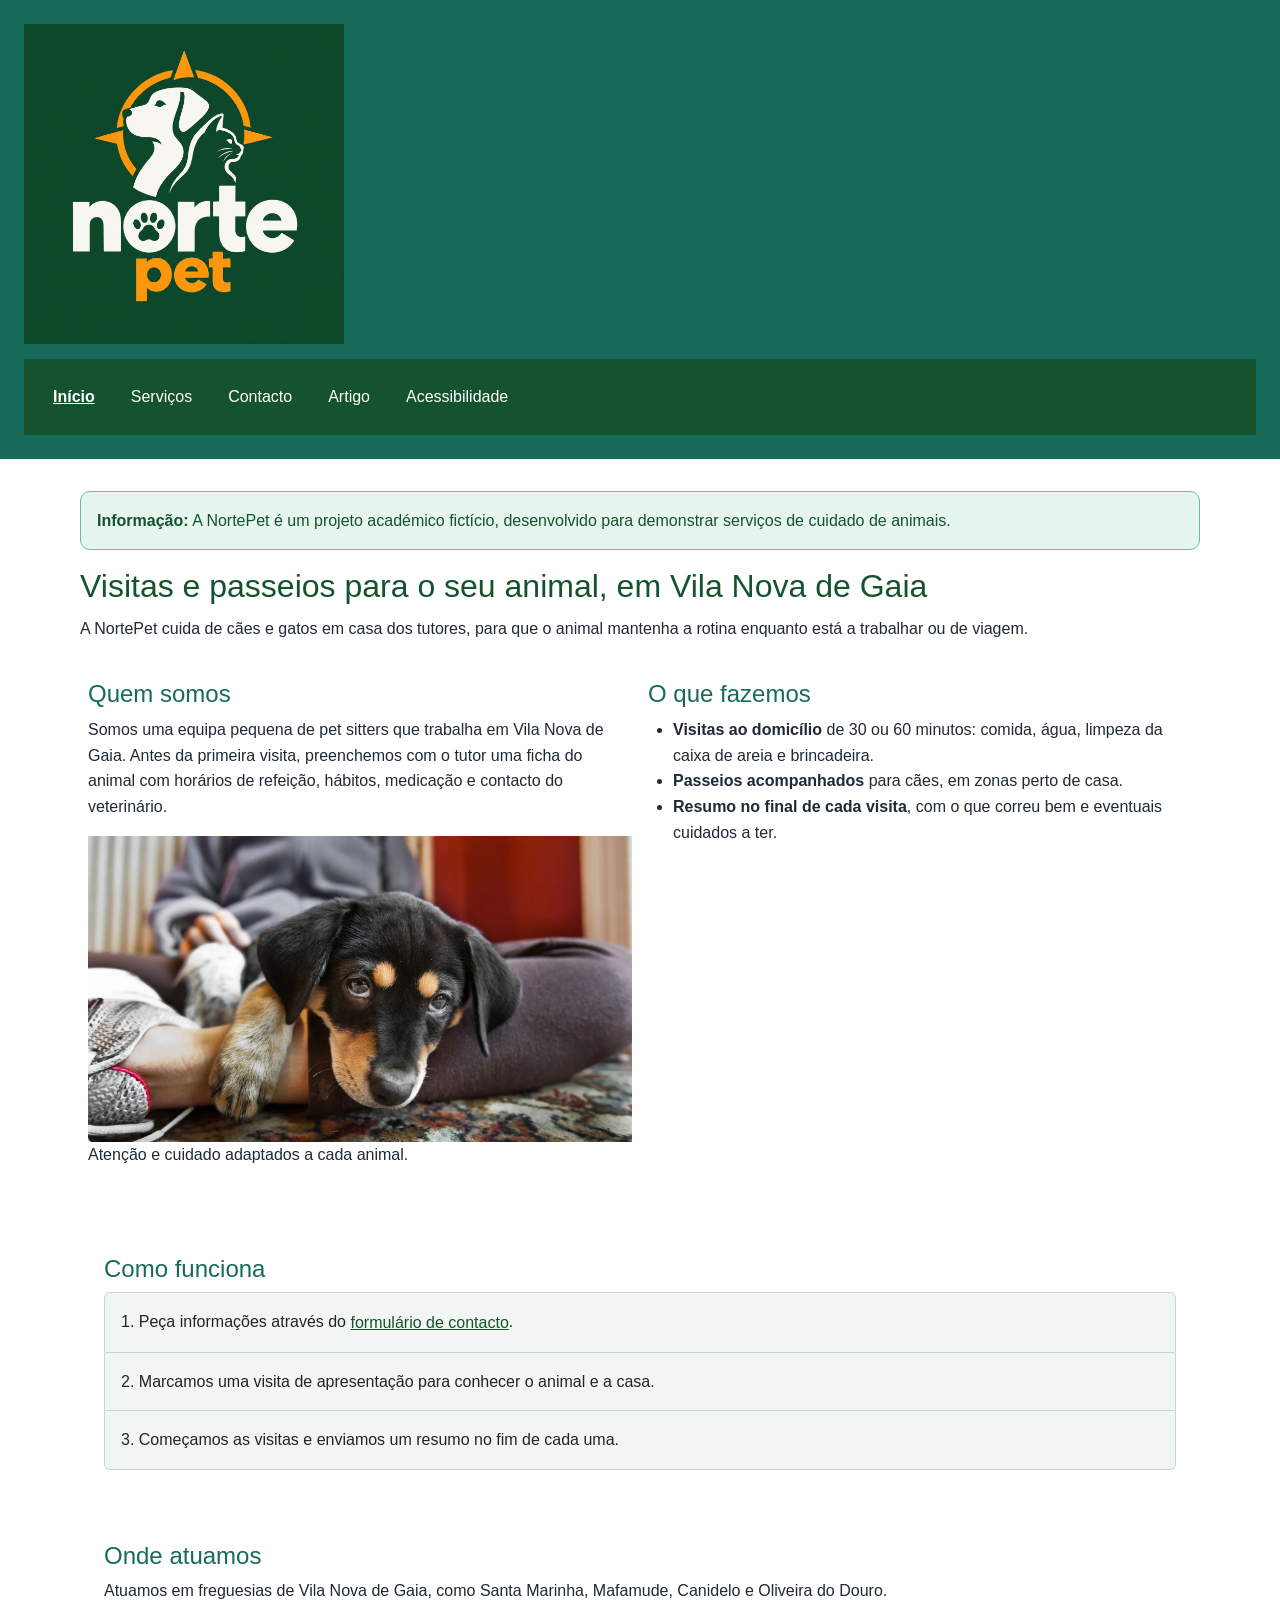
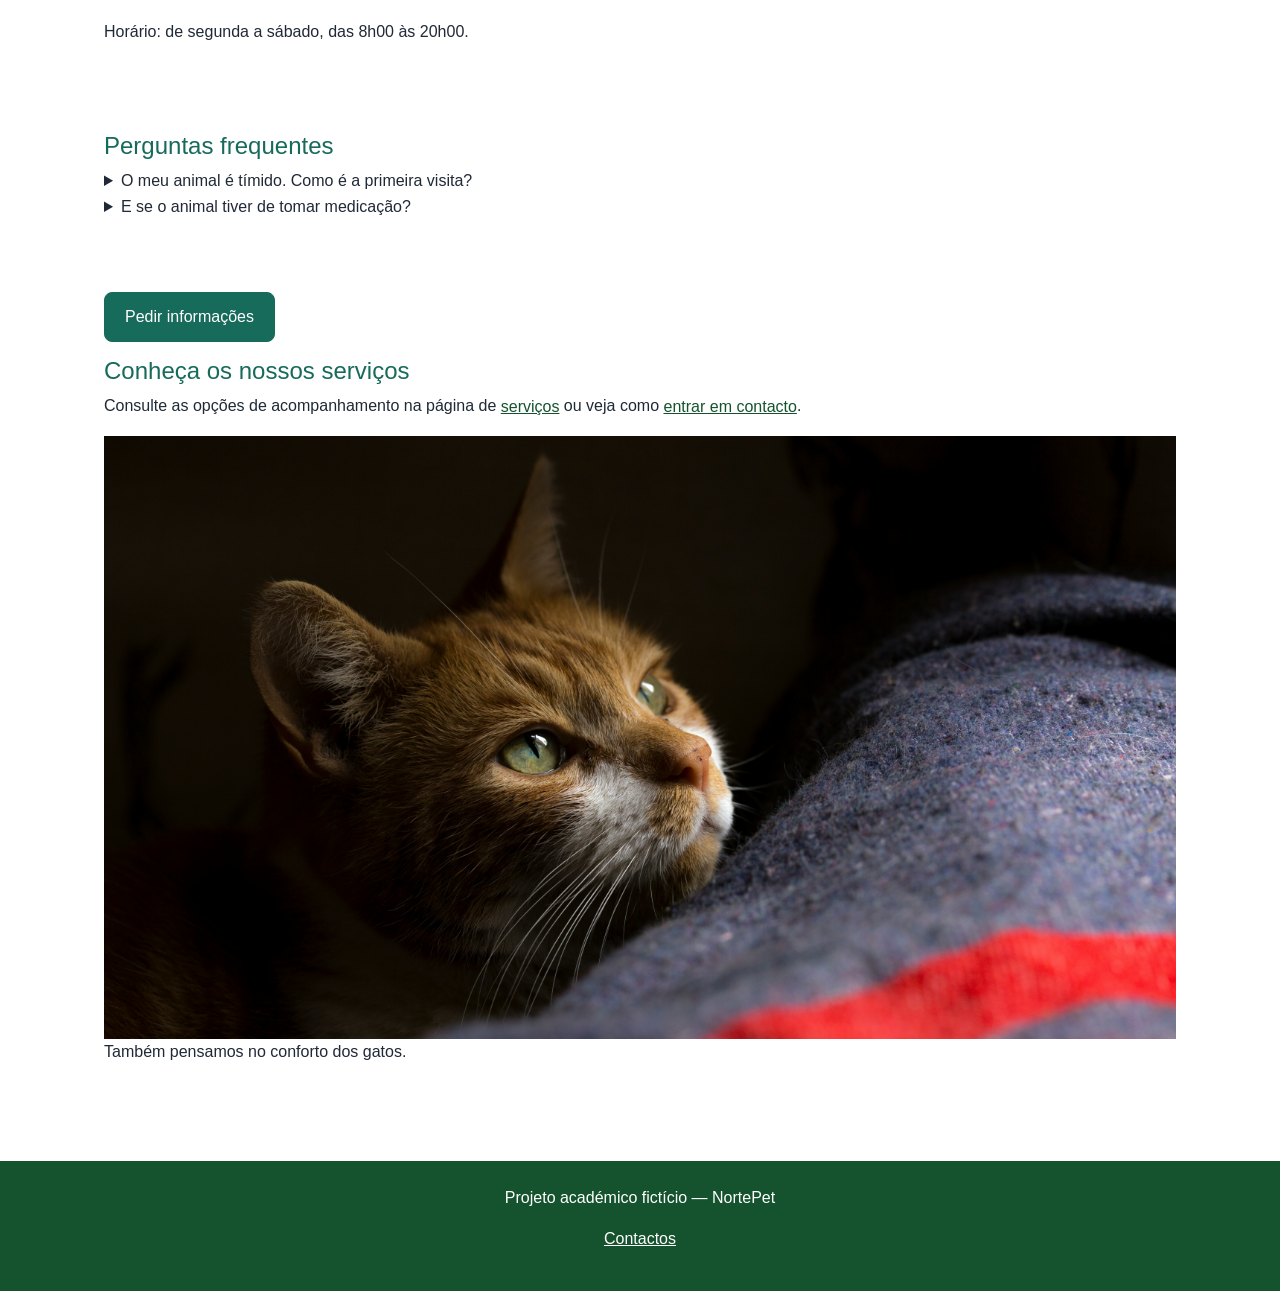
==== commit 3bdc591e: "Update image source in index.html" ====
--- a/index.html
+++ b/index.html
@@ -49,7 +49,7 @@
             <h2>Quem somos</h2>
             <p>Somos uma equipa pequena de pet sitters que trabalha em Vila Nova de Gaia. Antes da primeira visita, preenchemos com o tutor uma ficha do animal com horários de refeição, hábitos, medicação e contacto do veterinário.</p>
             <figure>
-            <img src="images/cao.jpg"
+            <img src="images/cao-novo2"
                 class="foto-larga"
                 alt="Cão border collie a olhar para a câmara.">
 
